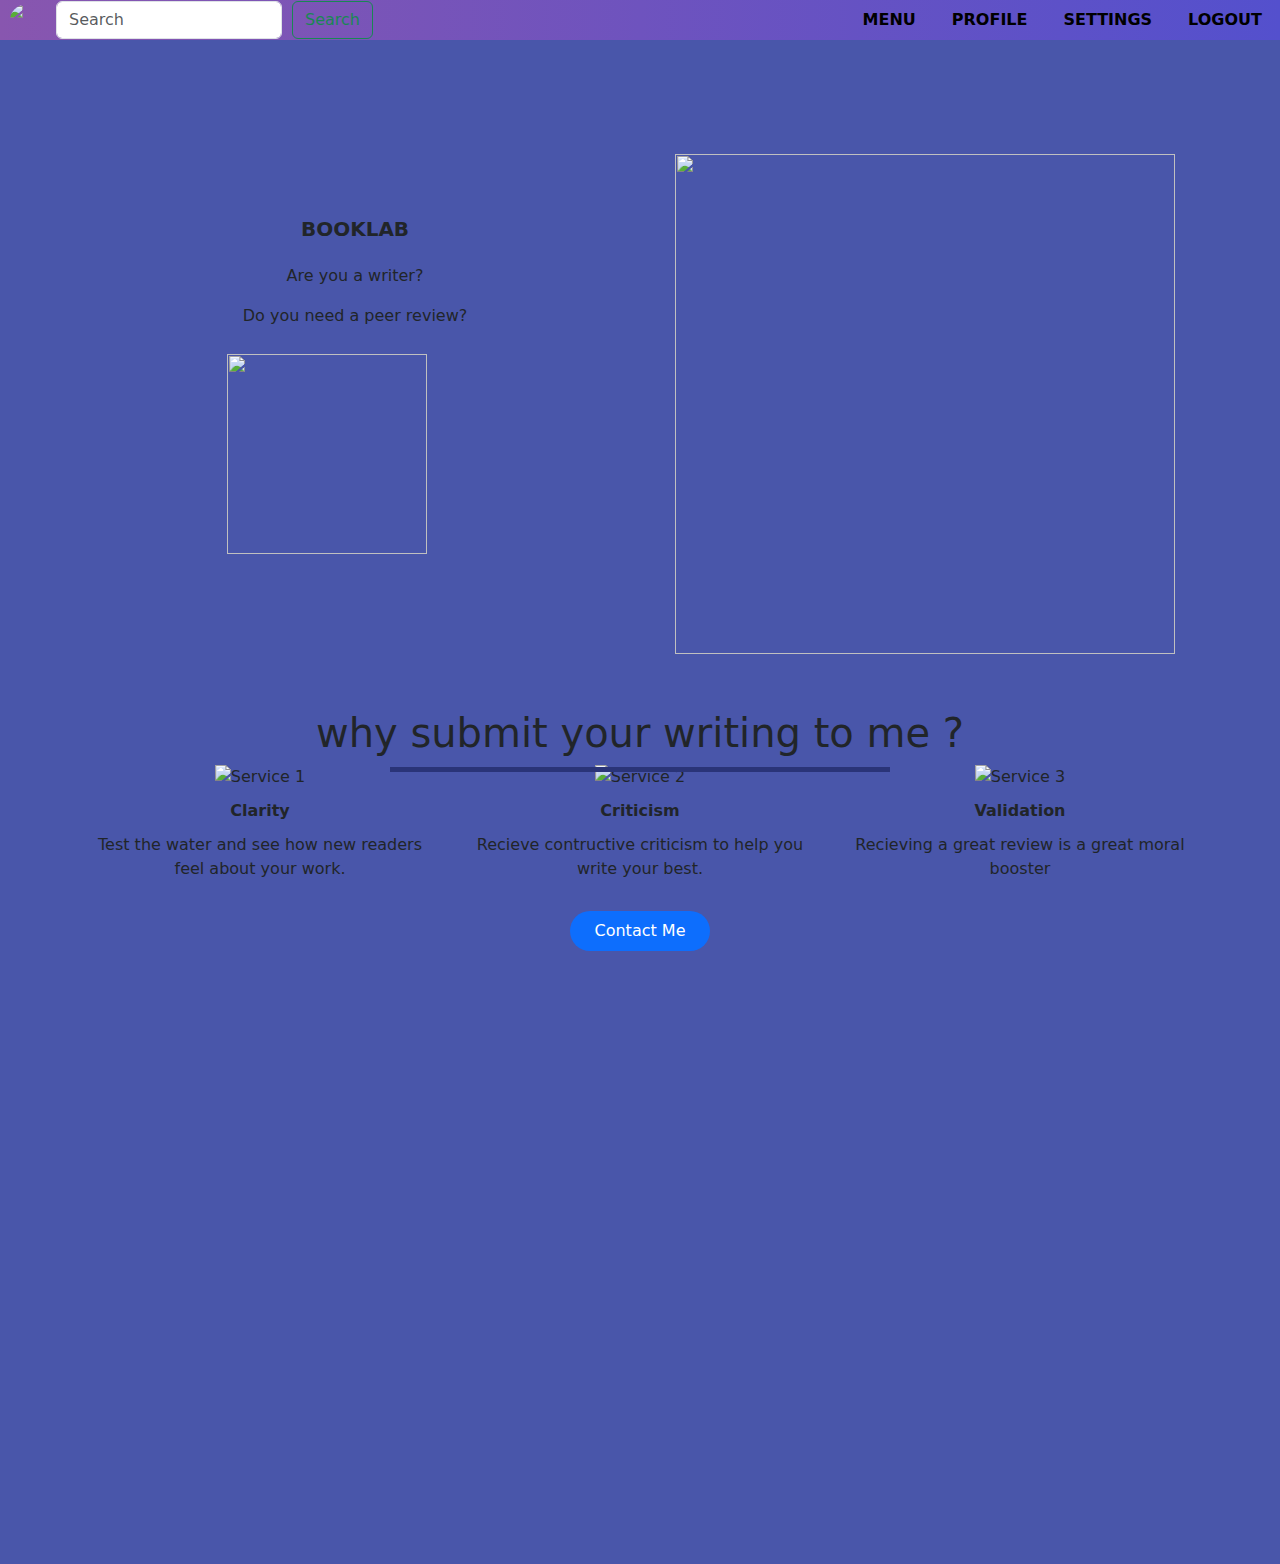
==== index.html @ 5aab5e09 "updated navbar, added some new pages" ====
<html>
<head>
    <title></title>
    <link rel="stylesheet" href="style.css">
    <link href="https://cdn.jsdelivr.net/npm/bootstrap@5.3.3/dist/css/bootstrap.min.css"
          rel="stylesheet" integrity="sha384-QWTKZyjpPEjISv5WaRU9OFeRpok6YctnYmDr5pNlyT2bRjXh0JMhjY6hW+ALEwIH"
          crossorigin="anonymous">
    <script src="https://cdn.jsdelivr.net/npm/bootstrap@5.3.3/dist/js/bootstrap.bundle.min.js"
            integrity="sha384-YvpcrYf0tY3lHB60NNkmXc5s9fDVZLESaAA55NDzOxhy9GkcIdslK1eN7N6jIeHz"
            crossorigin="anonymous"></script>
    <link rell="stylesheet"
          href="https://cdn.jsdelivr.net/npm/@fortawesome/fontawesome-free@6.6.0/css/fontawesome.min.css">
</head>
<body>
<section id="nav-bar" class="nav-link">
    <nav class="navbar navbar-expand-lg navbar-light">
        <a class="navbar-brand" href="#"><img src="img/Logo.jpg"></a>
        <button class="navbar-toggler" type="button" data-bs-toggle="collapse" data-bs-target="#navbarSupportedContent"
                aria-controls="navbarSupportedContent" aria-expanded="false" aria-label="Toggle navigation">
            <i class="fa fa-bars"></i>
            <span class="navbar-toggler-icon"></span>
        </button>
        <div class="collapse navbar-collapse" id="navbarSupportedContent">
            <!-- Move the search form here -->
            <form class="form-inline d-flex">
                <input class="form-control mr-sm-2" type="search" placeholder="Search" aria-label="Search">
                <button class="btn btn-outline-success" type="submit">Search</button>
            </form>
            <ul class="navbar-nav ms-auto">
                <li class="nav-item">
                    <a class="nav-link" href="index.html">MENU<span class="sr-only"></span></a>
                </li>
                <li class="nav-item">
                    <a class="nav-link" href="profile.html">PROFILE</a>
                </li>
                <li class="nav-item">
                    <a class="nav-link" href="admin.html">SETTINGS</a>
                </li>
                <li class="nav-item">
                    <a class="nav-link" href="admin.html">LOGOUT</a>
                </li>
            </ul>
        </div>
    </nav>
</section>

<!----------banner section---------->
<section id="banner">
    <div class="container">
        <div class="row">
            <div class="col-md-6">
                <p class="promo-title">BOOKLAB</p>
                <p>Are you a writer?</p>
                <p>Do you need a peer review?</p>
                <a href="#"><img src="img/Desk1.jpg" class="play-btn"> WOW!</a>
            </div>
            <div class="col-md-6 text-center">
                <img src="img/Book1.jpg" class="img-fluid">
            </div>
        </div>
    </div>
</section>


<section id="services">
    <div class="container text-center">
        <h1 class="title">why submit your writing to me ?</h1>

        <div class="row">
            <!-- Service 1 -->
            <div class="col-md-4 services">
                <img src="img/Desk2.jpg" class="services-img" alt="Service 1">
                <p><b>Clarity</b></p>
                <p>Test the water and see how new readers feel about your work.</p>
            </div>

            <!-- Service 2 -->
            <div class="col-md-4 services">
                <img src="img/OldBooks.jpg" class="services-img" alt="Service 2">
                <p><b>Criticism</b></p>
                <p>Recieve contructive criticism to help you write your best.</p>
            </div>

            <!-- Service 3 -->
            <div class="col-md-4 services">
                <img src="img/Creative.jpg" class="services-img" alt="Service 3">
                <p><b>Validation</b></p>
                <p>Recieving a great review is a great moral booster</p>
            </div>
        </div>

        <a href="settings.html" type="button" class="btn btn-primary">Contact Me</a>
    </div>
</section>
</body>
</html>
---- style.css ----
*
{
    margin: 0;
    padding: 0;
}
body
{
    font-family: sans-serif;
}
#nav-bar{
    position: sticky;
    top: 0;
    z-index: 10;
}
.navbar .form-inline{
    display: flex;
    margin-right: auto;
}
.navbar .form-inline input{
    margin-right: 10px;
}
.navbar .form-inline button{
    white-space: nowrap;
}
.nav-link{

}
.navbar{
    width: 100%;
    background-image: linear-gradient(to right, #8856af, #5450cd);
    padding: 0 !important;
}
.navbar-brand
{
    width: 30px;  /* Ensure equal width and height */
    height: 30px;
    border-radius: 50%;  /* Fully round the container */
    overflow: hidden;  /* Make sure the overflow is hidden */
    display: flex;  /* Center the image */
    align-items: center;
    justify-content: center;
    margin-left: 10px;
}
.navbar-brand img
{
    height: 40px;
}
.navbar-nav li{
    padding: 0 10px;
}
.navbar-nav li a{
    color: #000000 !important;
    font-weight: 600;
    float: right;
    text-align: right;
}
.fa-bars{
    color: #ffffff;
    font-size: 30px !important;
}
.navbar-toggler{
    outline: none !important;
}
/*----------banner section----------*/
#banner {
    background-color: #4956aa;
    padding-top: 5%;
    justify-content: center;
    align-items: center;
}
.promo-title
{
    font-size: 20px;
    font-weight: 600;
    margin: 10px;
    margin-bottom: 20px;
}
.play-btn
{
    width: 200px;
    margin: 10px;
}
.img-fluid
{
    width: 500px;
    margin: 10px;
}
#banner a
{
    color: #4956aa;
    text-decoration: none;
}
.bottom-img
{
    width: 100%;
}
/*------------menu section-------------*/
#services
{
    background-color: #4956aa;
    min-height: 100vh;
    display: flex;
    flex-direction: column;
    align-items: flex-start;
    padding: 20px;
}

.services {
    margin-bottom: 20px;
}
.services h4
{
    padding-top: 5px;
    margin-top: 25px;
    text-transform: uppercase;
}
.services p {
    margin: 10px 0;
    text-align: center;
}
.title {
    position: relative;
    text-align: center;
}

.title::before {
    content: '';
    background: #2a3478;
    height: 5px;
    width: 500px;
    display: block;
    margin: 0 auto;
    transform: translateY(63px);
}

#services .btn-primary
{
    margin-left: auto;
    box-shadow: none;
    padding: 8px 25px;
    border: none;
    border-radius: 20px;

}
/* ------Profile Section------ */

#profile
{
    background-color: #5450cd;
    min-height: 100vh;
    display: flex;
    flex-direction: column;
    align-items: center; /* Center child items horizontally */
    padding: 10px;
}
.title
{
    margin-top: 20px;
}
.about-title
{
    font-size: 30px;
    font-weight: 600;
    margin-top: 20px;
    text-align: center; /* Center the title */
}
.col-md-6
{
    display: flex;
    flex-direction: column; /* Stack items vertically */
    justify-content: center; /* Center textarea vertically */
    align-items: center; /* Center horizontally */
    width: 100%;
}

.img-fluid {
    margin-top: 50px;
}

textarea
{
    background: #7672ed;
    white-space: pre-wrap;
}
textarea::placeholder
{
    color: black;
}


.mp3-box {
    width: 100%;
    max-width: 600px; /* Sets a max width */
    height: 200px; /* Height of the box */
    border: 2px solid #000; /* Black border */
    background-color: #f5f5f5; /* Light background color */
    display: flex;
    justify-content: center;
    align-items: center;
    text-align: center;
    margin: 20px auto; /* Centered and adds margin */
    box-shadow: 2px 2px 5px rgba(0, 0, 0, 0.2); /* Slight shadow */
}

/*---Settings Section---*/
#contact
{
    background-color: #4956aa;
    min-height: 100vh;
    display: flex;
    flex-direction: column;
    align-items: flex-start;
    padding: 20px;
}

.contact
{
    margin-left: auto;
    margin-right: auto;
    margin-top: 50px;
    margin-bottom: 50px;
}

.contact img
{
    margin-left: auto;
    margin-right: auto;
    margin-top: 30px;
    height: 200px;
    width: 200px;
    border-radius: 50%;
    display: block;
}
.contact p
{
    text-align: center;
}
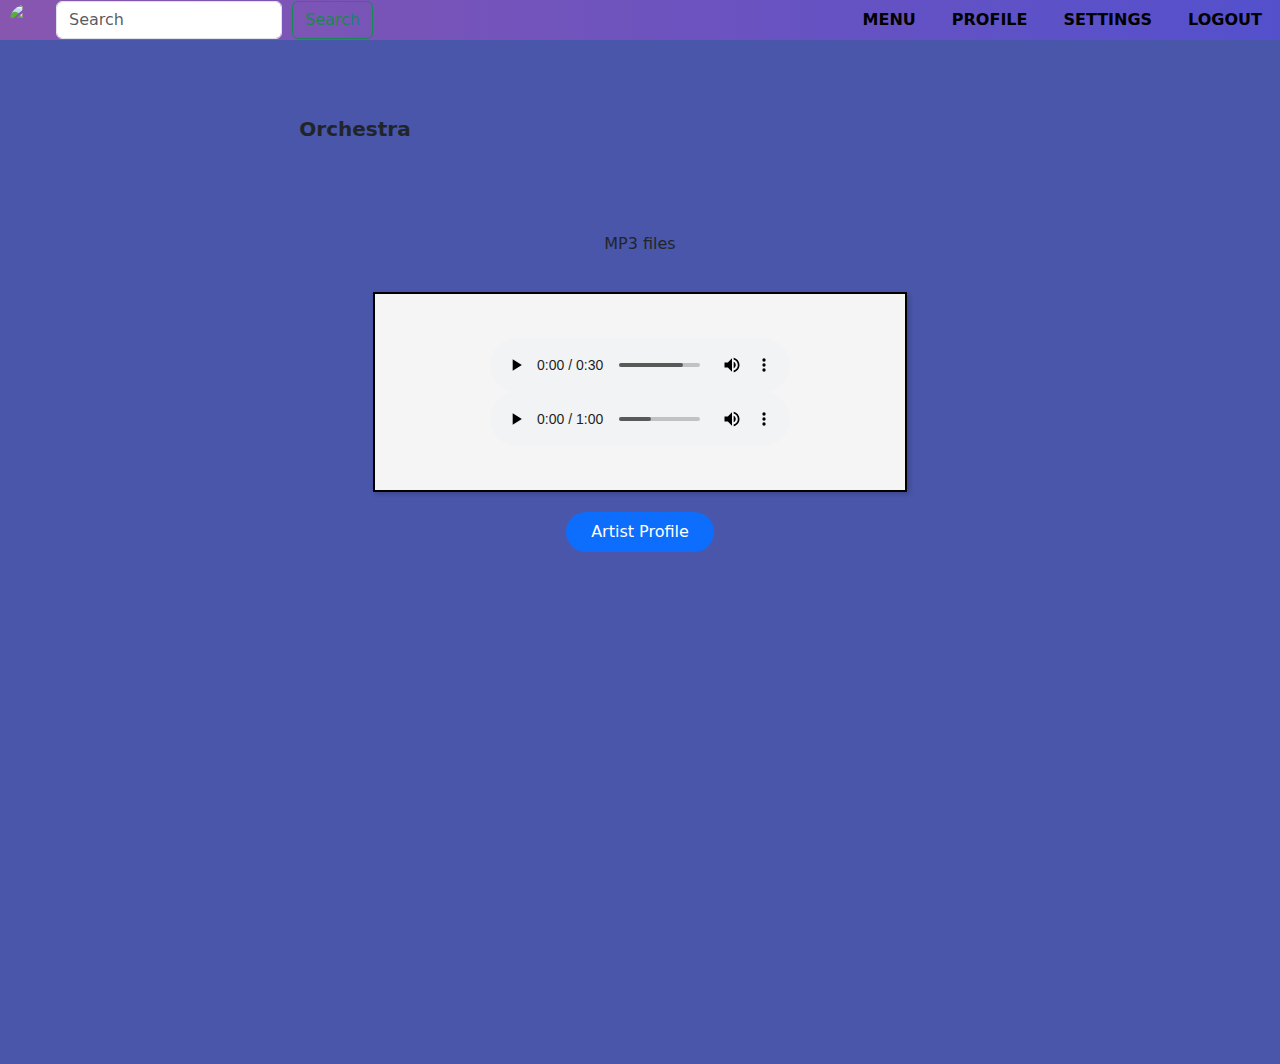
==== commit edf19f97: "edited index.html" ====
--- a/index.html
+++ b/index.html
@@ -49,13 +49,7 @@
     <div class="container">
         <div class="row">
             <div class="col-md-6">
-                <p class="promo-title">BOOKLAB</p>
-                <p>Are you a writer?</p>
-                <p>Do you need a peer review?</p>
-                <a href="#"><img src="img/Desk1.jpg" class="play-btn"> WOW!</a>
-            </div>
-            <div class="col-md-6 text-center">
-                <img src="img/Book1.jpg" class="img-fluid">
+                <p class="promo-title">Orchestra</p>
             </div>
         </div>
     </div>
@@ -64,32 +58,27 @@
 
 <section id="services">
     <div class="container text-center">
-        <h1 class="title">why submit your writing to me ?</h1>
-
-        <div class="row">
-            <!-- Service 1 -->
-            <div class="col-md-4 services">
-                <img src="img/Desk2.jpg" class="services-img" alt="Service 1">
-                <p><b>Clarity</b></p>
-                <p>Test the water and see how new readers feel about your work.</p>
-            </div>
-
-            <!-- Service 2 -->
-            <div class="col-md-4 services">
-                <img src="img/OldBooks.jpg" class="services-img" alt="Service 2">
-                <p><b>Criticism</b></p>
-                <p>Recieve contructive criticism to help you write your best.</p>
-            </div>
-
-            <!-- Service 3 -->
-            <div class="col-md-4 services">
-                <img src="img/Creative.jpg" class="services-img" alt="Service 3">
-                <p><b>Validation</b></p>
-                <p>Recieving a great review is a great moral booster</p>
+        <div class="container mt-5">
+            <div class="row">
+                <div class="col-md-6 mx-auto">
+                    <p>MP3 files </p>
+                    <div class="mp3-box">
+                        <div class="col-md-6 mx-auto">
+                            <audio controls>
+                                <source src="sound/PinkPanther30.wav" type="audio/wav">
+                                Your browser does not support the audio element.
+                            </audio>
+                            <audio controls>
+                                <source src="sound/CantinaBand60.wav" type="audio/wav">
+                                Your browser does not support the audio element.
+                            </audio>
+                        </div>
+                    </div>
+                </div>
             </div>
         </div>
 
-        <a href="settings.html" type="button" class="btn btn-primary">Contact Me</a>
+        <a href="profile.html" type="button" class="btn btn-primary">Artist Profile</a>
     </div>
 </section>
 </body>
--- a/style.css
+++ b/style.css
@@ -176,7 +176,10 @@
 .img-fluid {
     margin-top: 50px;
 }
-
+.comments
+{
+    margin-top: 30px;
+}
 textarea
 {
     background: #7672ed;
@@ -186,7 +189,6 @@
 {
     color: black;
 }
-
 
 .mp3-box {
     width: 100%;
@@ -202,6 +204,10 @@
     box-shadow: 2px 2px 5px rgba(0, 0, 0, 0.2); /* Slight shadow */
 }
 
+.audio
+{
+
+}
 /*---Settings Section---*/
 #contact
 {
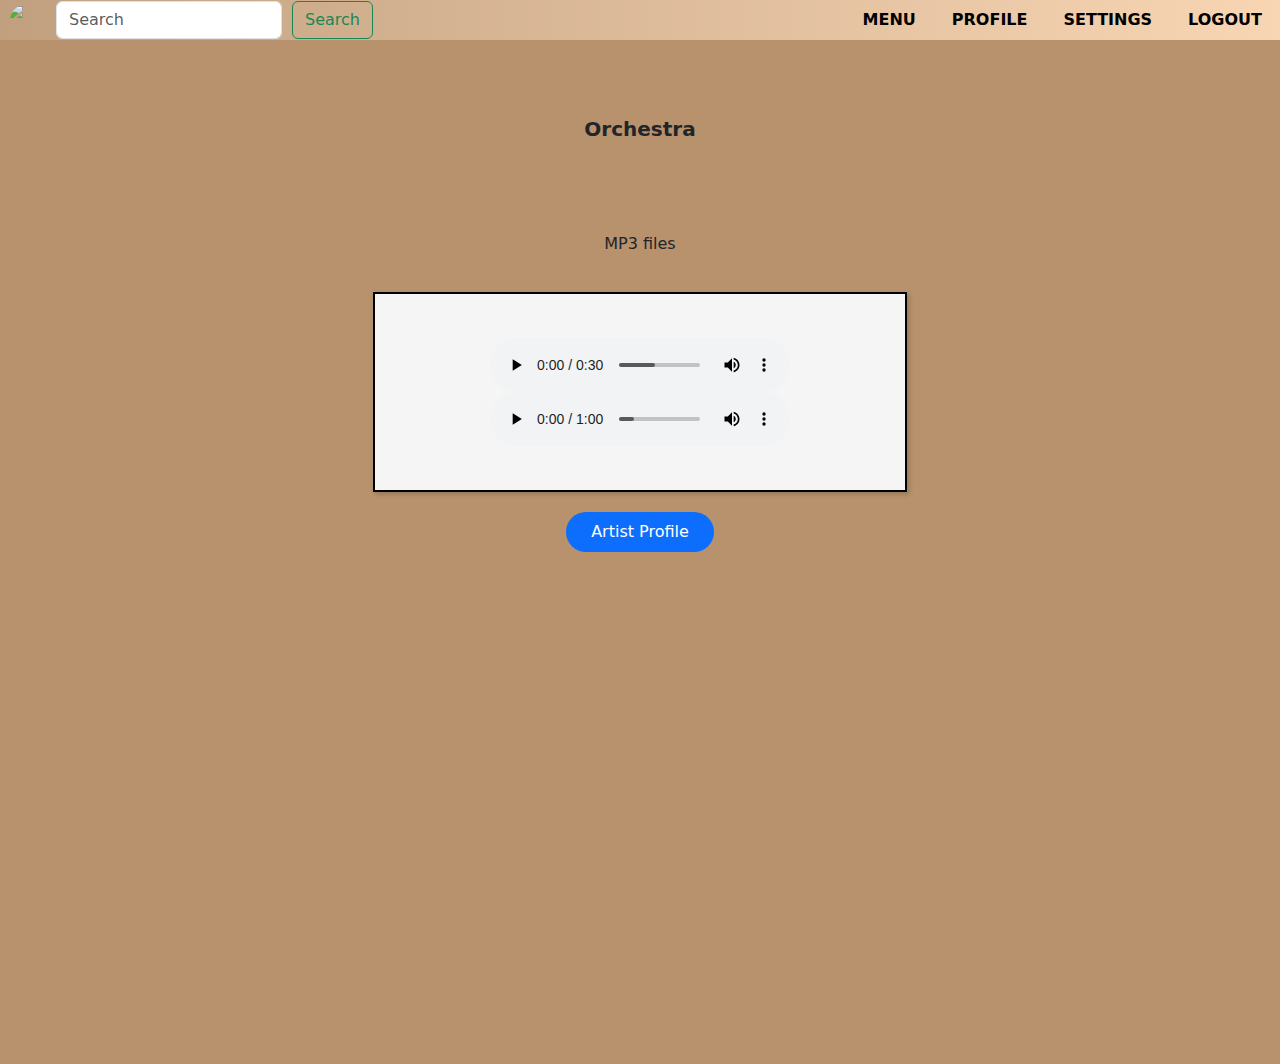
==== commit 54dced97: "edited index.html" ====
--- a/index.html
+++ b/index.html
@@ -48,13 +48,12 @@
 <section id="banner">
     <div class="container">
         <div class="row">
-            <div class="col-md-6">
+            <div class="col-md-6 mx-auto">
                 <p class="promo-title">Orchestra</p>
             </div>
         </div>
     </div>
 </section>
-
 
 <section id="services">
     <div class="container text-center">
--- a/style.css
+++ b/style.css
@@ -27,7 +27,7 @@
 }
 .navbar{
     width: 100%;
-    background-image: linear-gradient(to right, #8856af, #5450cd);
+    background-image: linear-gradient(to right, #c1a080, #f8d6b4);
     padding: 0 !important;
 }
 .navbar-brand
@@ -63,7 +63,7 @@
 }
 /*----------banner section----------*/
 #banner {
-    background-color: #4956aa;
+    background-color: #b7926d;
     padding-top: 5%;
     justify-content: center;
     align-items: center;
@@ -97,7 +97,7 @@
 /*------------menu section-------------*/
 #services
 {
-    background-color: #4956aa;
+    background-color: #b7926d;
     min-height: 100vh;
     display: flex;
     flex-direction: column;
@@ -146,7 +146,7 @@
 
 #profile
 {
-    background-color: #5450cd;
+    background-color: #b7926d;
     min-height: 100vh;
     display: flex;
     flex-direction: column;
@@ -208,37 +208,10 @@
 {
 
 }
-/*---Settings Section---*/
-#contact
-{
-    background-color: #4956aa;
-    min-height: 100vh;
-    display: flex;
-    flex-direction: column;
-    align-items: flex-start;
-    padding: 20px;
-}
-
-.contact
-{
-    margin-left: auto;
-    margin-right: auto;
-    margin-top: 50px;
-    margin-bottom: 50px;
-}
-
-.contact img
-{
-    margin-left: auto;
-    margin-right: auto;
-    margin-top: 30px;
-    height: 200px;
-    width: 200px;
-    border-radius: 50%;
-    display: block;
-}
-.contact p
-{
-    text-align: center;
-}
-
+/*---Admin Panel Section---*/
+#admin-page
+{
+    background-color: #b7926d;
+}
+
+
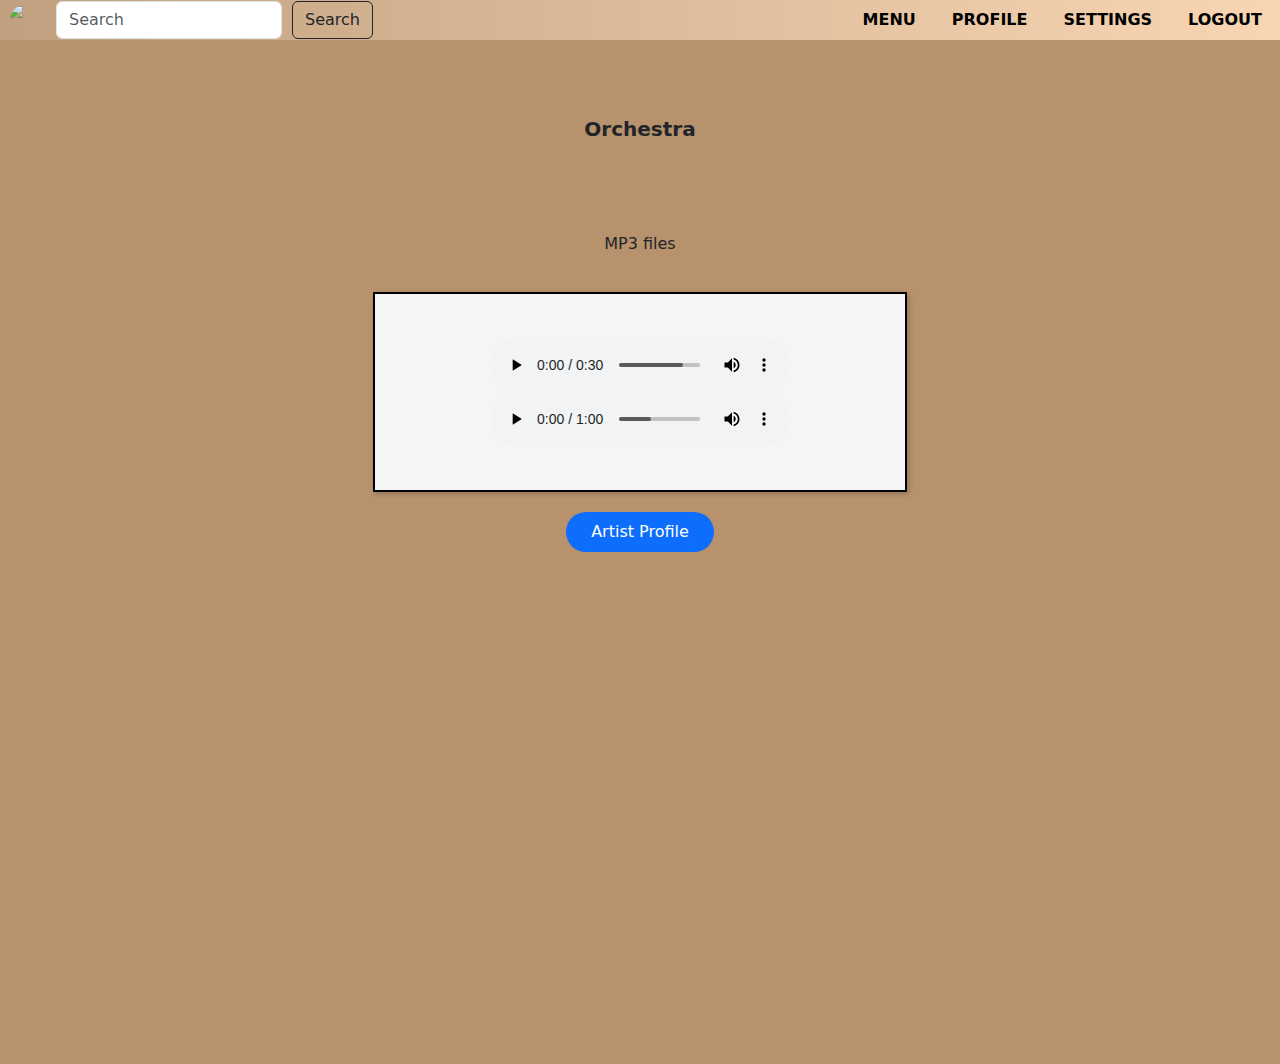
==== commit 748e8ae6: "changed color of search bar" ====
--- a/index.html
+++ b/index.html
@@ -21,10 +21,9 @@
             <span class="navbar-toggler-icon"></span>
         </button>
         <div class="collapse navbar-collapse" id="navbarSupportedContent">
-            <!-- Move the search form here -->
             <form class="form-inline d-flex">
                 <input class="form-control mr-sm-2" type="search" placeholder="Search" aria-label="Search">
-                <button class="btn btn-outline-success" type="submit">Search</button>
+                <button class="btn btn-outline-dark" type="submit">Search</button>
             </form>
             <ul class="navbar-nav ms-auto">
                 <li class="nav-item">
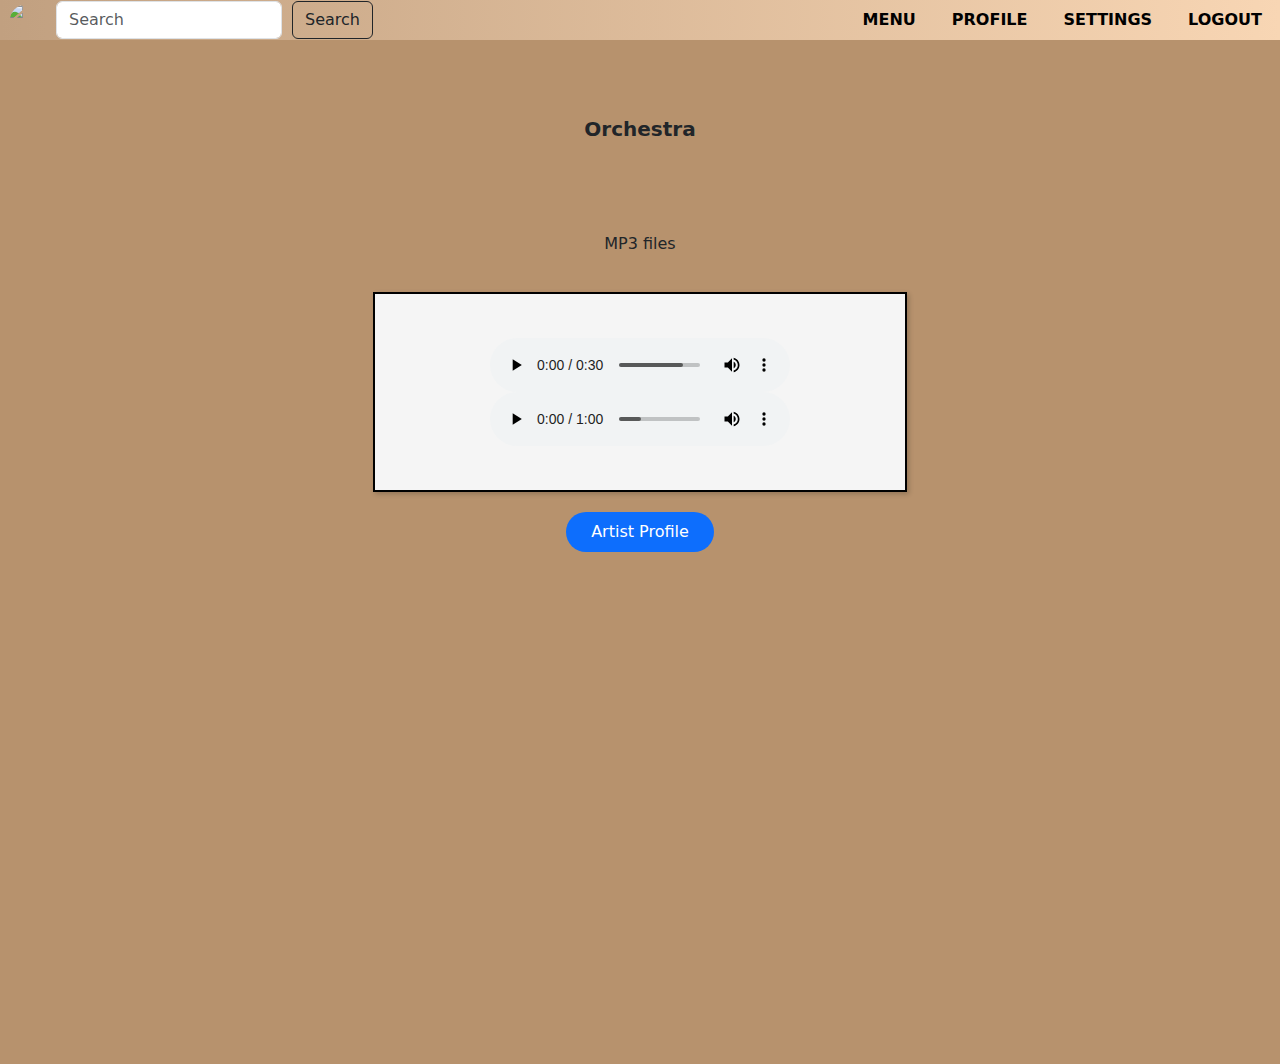
==== commit 20e7c10e: "rerouted logout button to login page on navbar" ====
--- a/index.html
+++ b/index.html
@@ -36,7 +36,7 @@
                     <a class="nav-link" href="admin.html">SETTINGS</a>
                 </li>
                 <li class="nav-item">
-                    <a class="nav-link" href="admin.html">LOGOUT</a>
+                    <a class="nav-link" href="login.html">LOGOUT</a>
                 </li>
             </ul>
         </div>
--- a/style.css
+++ b/style.css
@@ -182,7 +182,7 @@
 }
 textarea
 {
-    background: #7672ed;
+    background: #b7926d;
     white-space: pre-wrap;
 }
 textarea::placeholder
@@ -214,4 +214,16 @@
     background-color: #b7926d;
 }
 
-
+/*---Login section---*/
+
+#login
+{
+    background-color: #b7926d;
+    min-height: 100vh;
+    display: flex;
+    flex-direction: column;
+    align-items: center; /* Center child items horizontally */
+    padding: 10px;
+}
+
+
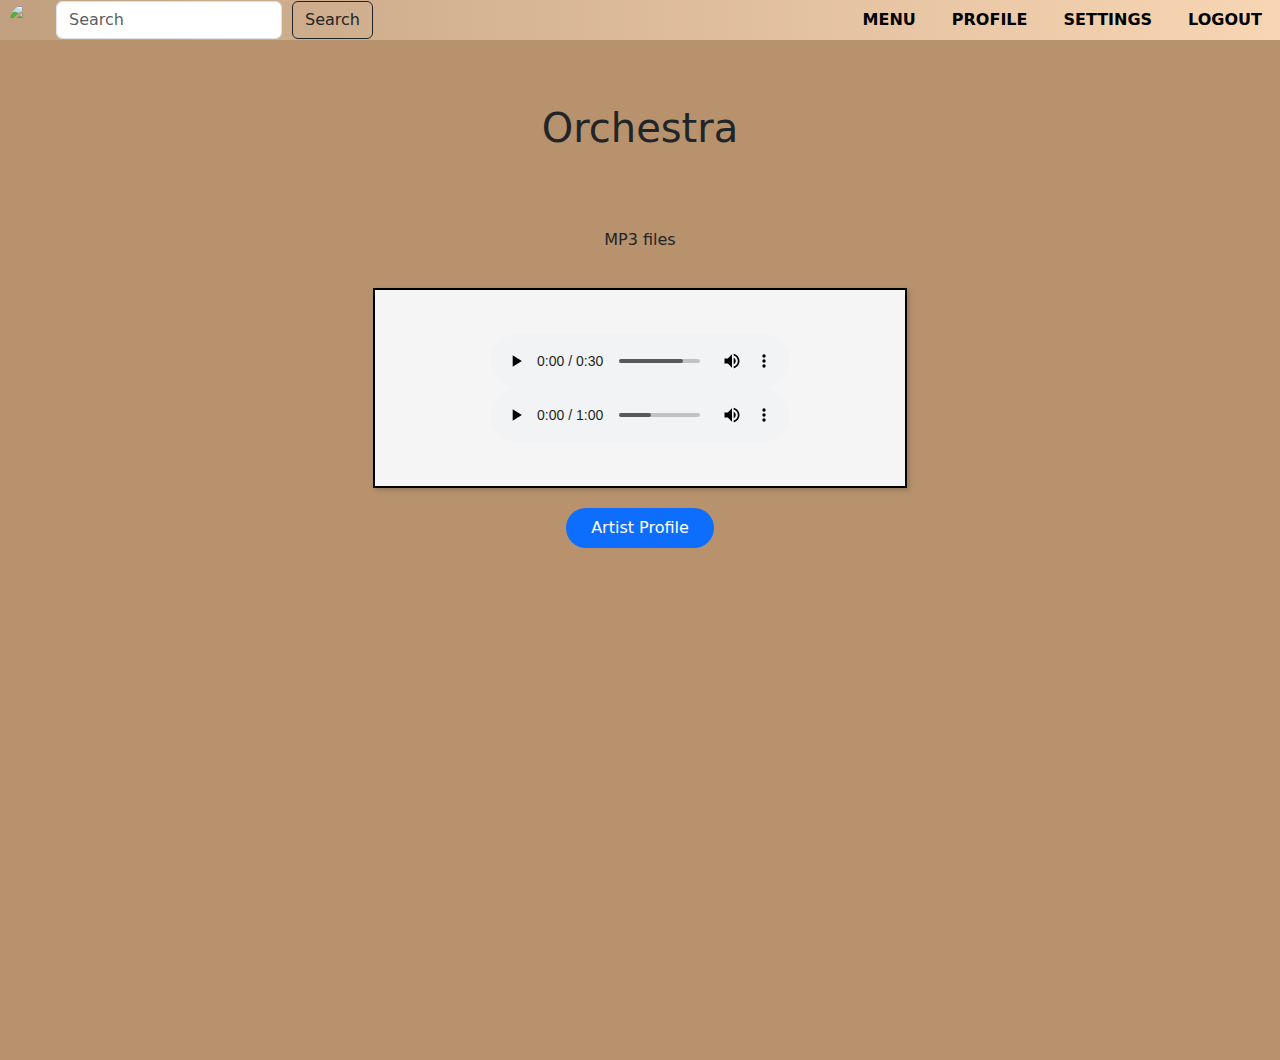
==== commit 5ad65549: "edited index.html header" ====
--- a/index.html
+++ b/index.html
@@ -48,11 +48,13 @@
     <div class="container">
         <div class="row">
             <div class="col-md-6 mx-auto">
-                <p class="promo-title">Orchestra</p>
+                <h1>Orchestra</h1>
             </div>
         </div>
     </div>
 </section>
+
+
 
 <section id="services">
     <div class="container text-center">
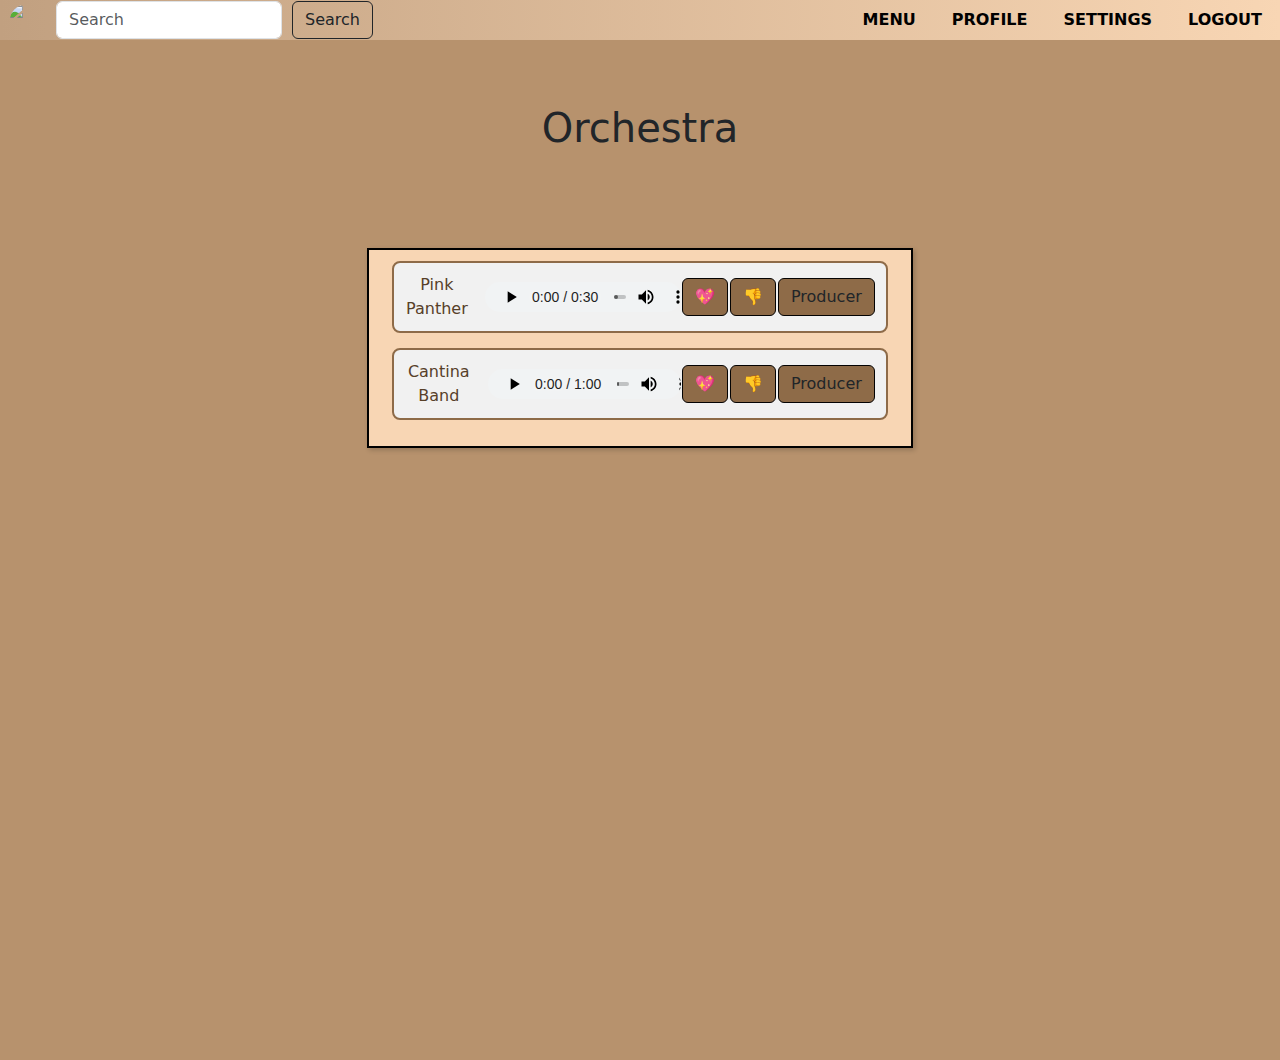
==== commit ddbdc188: "Cleaning Up" ====
--- a/index.html
+++ b/index.html
@@ -57,29 +57,35 @@
 
 
 <section id="services">
-    <div class="container text-center">
-        <div class="container mt-5">
-            <div class="row">
-                <div class="col-md-6 mx-auto">
-                    <p>MP3 files </p>
-                    <div class="mp3-box">
-                        <div class="col-md-6 mx-auto">
+    <div class="container mt-5">
+        <div class="row">
+            <div class="col-md-6 mx-auto">
+                <div class="music-box">
+                    <div class="col-md-6 mx-auto">
+                        <div class="audio-container">
+                            <span class="audio-title">Pink Panther</span>
                             <audio controls>
                                 <source src="sound/PinkPanther30.wav" type="audio/wav">
                                 Your browser does not support the audio element.
                             </audio>
-                            <audio controls>
+                            <span <a href="" type="button" class="btn btn-respond">💖</a> </span>
+                            <span <a href="" type="button" class="btn btn-respond">👎</a> </span>
+                            <span <a href="profile.html" type="button" class="btn btn-respond">Producer</a> </span>
+                        </div>
+                        <div class="audio-container">
+                            <span class="audio-title">Cantina Band</span>
+                            <audio title="Cantina Band" controls>
                                 <source src="sound/CantinaBand60.wav" type="audio/wav">
                                 Your browser does not support the audio element.
                             </audio>
+                            <span <a href="" type="button" class="btn btn-respond">💖</a> </span>
+                            <span <a href="" type="button" class="btn btn-respond">👎</a> </span>
+                            <span <a href="profile.html" type="button" class="btn btn-respond">Producer</a> </span>
                         </div>
                     </div>
                 </div>
             </div>
         </div>
-
-        <a href="profile.html" type="button" class="btn btn-primary">Artist Profile</a>
-    </div>
 </section>
 </body>
 </html>
--- a/style.css
+++ b/style.css
@@ -61,6 +61,11 @@
 .navbar-toggler{
     outline: none !important;
 }
+
+.btn-primary {
+    background-color: #574029 !important; /* Change to your desired background color */
+    border-color: #574029 !important; /* Match the border color */
+}
 /*----------banner section----------*/
 #banner {
     background-color: #b7926d;
@@ -87,7 +92,7 @@
 }
 #banner a
 {
-    color: #4956aa;
+    color: #8e6b48;
     text-decoration: none;
 }
 .bottom-img
@@ -125,7 +130,7 @@
 
 .title::before {
     content: '';
-    background: #2a3478;
+    background: #8e6b48;
     height: 5px;
     width: 500px;
     display: block;
@@ -135,6 +140,7 @@
 
 #services .btn-primary
 {
+    color: #8e6b48;
     margin-left: auto;
     box-shadow: none;
     padding: 8px 25px;
@@ -142,6 +148,12 @@
     border-radius: 20px;
 
 }
+
+.btn-respond {
+    background-color: #8e6b48 !important; /* Change to your desired background color */
+    border-color: #040303 !important; /* Match the border color */
+    margin: 1px;
+}
 /* ------Profile Section------ */
 
 #profile
@@ -182,7 +194,7 @@
 }
 textarea
 {
-    background: #b7926d;
+    background: #f8d6b4;
     white-space: pre-wrap;
 }
 textarea::placeholder
@@ -190,12 +202,12 @@
     color: black;
 }
 
-.mp3-box {
+.music-box {
     width: 100%;
     max-width: 600px; /* Sets a max width */
     height: 200px; /* Height of the box */
     border: 2px solid #000; /* Black border */
-    background-color: #f5f5f5; /* Light background color */
+    background-color: #f8d6b4; /* Light background color */
     display: flex;
     justify-content: center;
     align-items: center;
@@ -204,10 +216,36 @@
     box-shadow: 2px 2px 5px rgba(0, 0, 0, 0.2); /* Slight shadow */
 }
 
-.audio
-{
-
-}
+.audio-container {
+    display: flex;
+    align-items: center;
+    justify-content: space-between; /* Ensures title and audio control are well spaced */
+    border: 2px solid #8e6b48; /* Change to desired border color */
+    background-color: #f1f1f1; /* Change to desired background color */
+    padding: 10px;
+    border-radius: 8px; /* Optional: Adds rounded corners */
+    margin-bottom: 15px; /* Adds space between multiple audio containers */
+}
+
+.audio-title {
+    font-size: 16px; /* Adjust the title font size as needed */
+    margin-right: 15px; /* Space between the title and the audio player */
+    color: #574029; /* Title color, adjust as needed */
+}
+
+audio {
+    flex-grow: 1; /* Makes the audio player take the remaining available space */
+    max-width: 200px; /* Adjust based on the desired size of the audio player */
+    height: 30px; /* Adjust for better alignment if needed */
+}
+
+.custom-btn
+{
+    background: #574029;
+    border-color: #040303;
+}
+
+
 /*---Admin Panel Section---*/
 #admin-page
 {
@@ -223,7 +261,8 @@
     display: flex;
     flex-direction: column;
     align-items: center; /* Center child items horizontally */
-    padding: 10px;
-}
-
-
+    padding: 0px;
+}
+
+
+
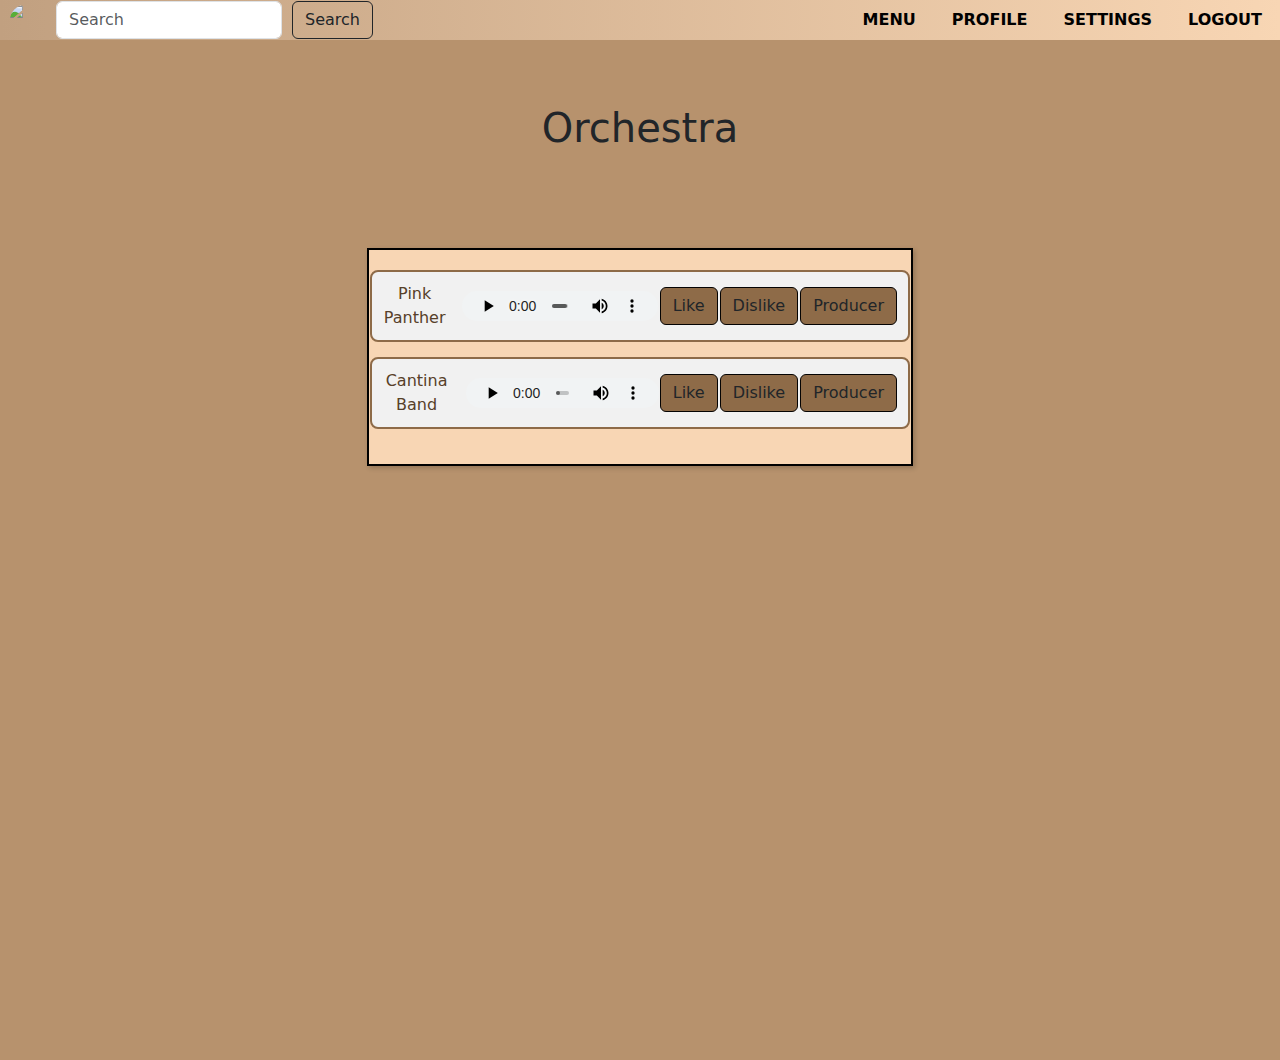
==== commit 82c91571: "Final Commit Before Presentation" ====
--- a/index.html
+++ b/index.html
@@ -68,8 +68,8 @@
                                 <source src="sound/PinkPanther30.wav" type="audio/wav">
                                 Your browser does not support the audio element.
                             </audio>
-                            <span <a href="" type="button" class="btn btn-respond">💖</a> </span>
-                            <span <a href="" type="button" class="btn btn-respond">👎</a> </span>
+                            <span <a href="" type="button" class="btn btn-respond">Like</a> </span>
+                            <span <a href="" type="button" class="btn btn-respond">Dislike</a> </span>
                             <span <a href="profile.html" type="button" class="btn btn-respond">Producer</a> </span>
                         </div>
                         <div class="audio-container">
@@ -78,8 +78,8 @@
                                 <source src="sound/CantinaBand60.wav" type="audio/wav">
                                 Your browser does not support the audio element.
                             </audio>
-                            <span <a href="" type="button" class="btn btn-respond">💖</a> </span>
-                            <span <a href="" type="button" class="btn btn-respond">👎</a> </span>
+                            <span <a href="" type="button" class="btn btn-respond">Like</a> </span>
+                            <span <a href="" type="button" class="btn btn-respond">Dislike</a> </span>
                             <span <a href="profile.html" type="button" class="btn btn-respond">Producer</a> </span>
                         </div>
                     </div>
--- a/style.css
+++ b/style.css
@@ -203,9 +203,10 @@
 }
 
 .music-box {
-    width: 100%;
-    max-width: 600px; /* Sets a max width */
-    height: 200px; /* Height of the box */
+    width: 100%; /* Full width of the container */
+    max-width: 800px; /* Maximum width */
+    height: auto; /* Height of the box */
+    padding: 20px;
     border: 2px solid #000; /* Black border */
     background-color: #f8d6b4; /* Light background color */
     display: flex;
